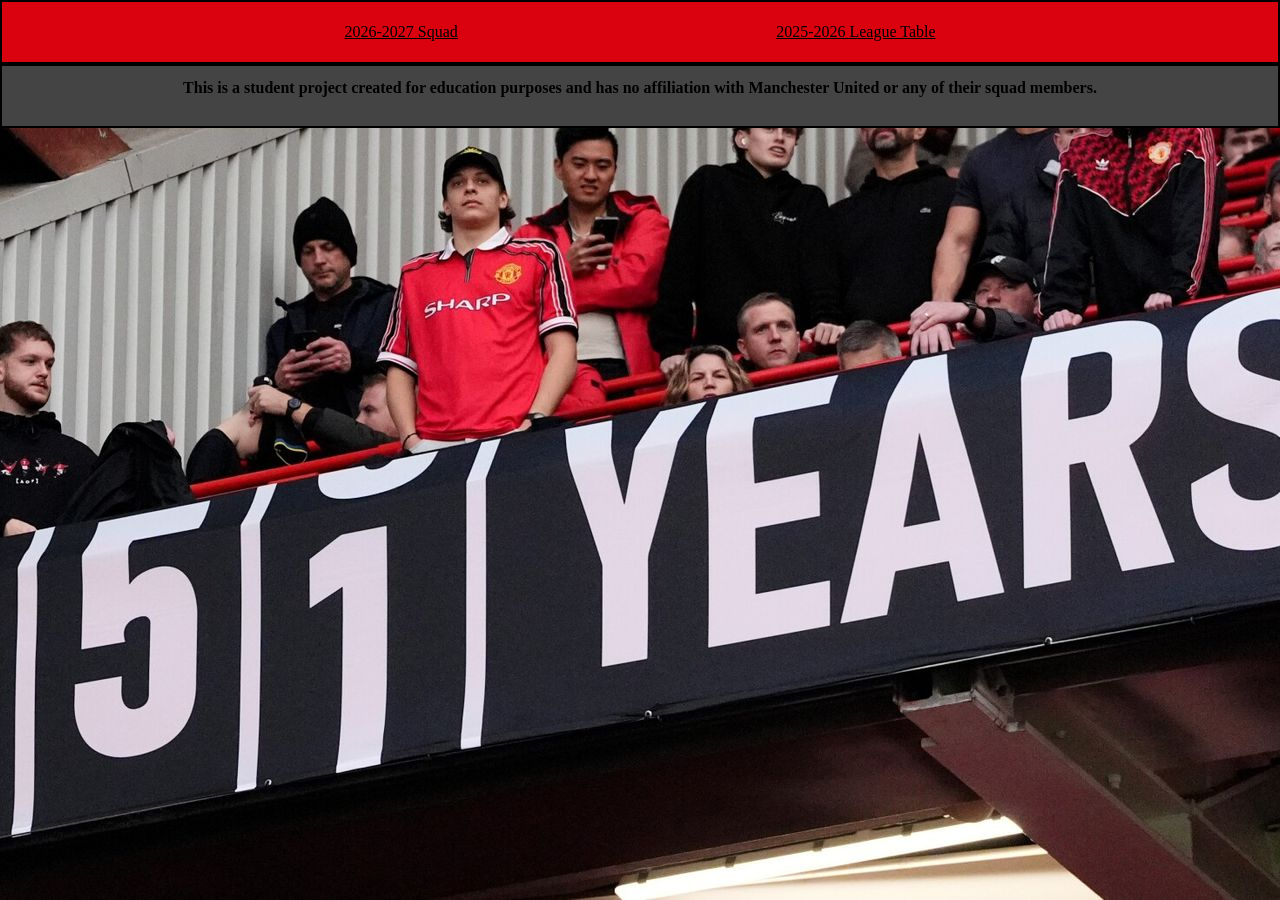
==== index.html @ 6f9c21d2 "main start" ====
<!doctype html>
<html lang="en">
  <head>
    <meta charset="UTF-8" />
    <meta name="viewport" content="width=device-width, initial-scale=1.0" />
    <link rel="stylesheet" href="./css/normalize.css" />
    <link rel="stylesheet" href="./css/styles.css" />
    <link rel="stylesheet" href="./css/footer.css" />
    <link rel="stylesheet" href="./css/body.css" />
    <link rel="stylesheet" href="./css/nav.css" />
    <link rel="stylesheet" href="./css/card.css" />
    <link rel="stylesheet" href="./css/squad.css" />
    <link rel="stylesheet" href="./css/standings.css" />
    <title>Manchester United men's squad</title>
  </head>
  <body>
    <nav class="nav">
      <div>
        <a href="index.html" class="nav__button">2026-2027 Squad</a>
      </div>
      <div>
        <a href="standings.html" class="nav__button">2025-2026 League Table</a>
      </div>
    </nav>
    <main>
      <div class="card-container">
        <div class="card" id="adiallo"></div>
        <div class="card" id="asantos"></div>
        <div class="card" id="aheaven"></div>
        <div class="card" id="bsesko"></div>
        <div class="card" id="bfernandes"></div>
        <div class="card" id="bmbeumo"></div>
        <div class="card" id="ddalot"></div>
        <div class="card" id="hamass"></div>
        <div class="card" id="hmaguire"></div>
        <div class="card" id="jfletcher"></div>
        <div class="card" id="jzirksee"></div>
        <div class="card" id="kdarlow"></div>
        <div class="card" id="kmainoo"></div>
        <div class="card" id="lyoro"></div>
        <div class="card" id="lmartinez"></div>
        <div class="card" id="lshaw"></div>
        <div class="card" id="mugarte"></div>
        <div class="card" id="mrashford"></div>
        <div class="card" id="mmount"></div>
        <div class="card" id="mcunha"></div>
        <div class="card" id="mdeligt"></div>
        <div class="card" id="nmazraoui"></div>
        <div class="card" id="pdorgu"></div>
        <div class="card" id="slemmens"></div>
        <div class="card" id="slacey"></div>
        <div class="card" id="theaton"></div>
        <div class="card" id="tfletcher"></div>
        <div class="card" id="ytielemans"></div>
      </div>
    </main>
    <footer>
      <p class="disclaimer">
        This is a student project created for education purposes and has no
        affiliation with Manchester United or any of their squad members.
      </p>
    </footer>
  </body>
</html>
---- css/styles.css ----
:root {
  --background-color: #101010;
  --text-color: #181818;
  --content-background-color: rgb(68, 68, 68);
  --content-color-nav: #000000;
  --background-color-nav: #da020e;
  --content-color-main: #ffffff;
}
---- css/footer.css ----
footer {
  width: 100%;
  height: 5%;
  /* position: sticky; */
  z-index: 10;
  background-color: var(--content-background-color);
  color: var(--content-color-nav);
  min-height: 64px;
  padding: 0;
  bottom: 0;
  left: 0;
  display: flex;
  align-items: center;
  justify-content: space-evenly;
  flex-direction: column;
  border: 2px solid black;
}

.disclaimer {
  font-size: 1rem;
  margin-bottom: 1rem;
  font-weight: bold;
}
---- css/body.css ----
body {
  background-color: #101010;
  background-image: url(../assets/images/background_image.jpg);
  background-attachment: fixed;
  background-repeat: no-repeat;
  background-size: cover;
  background-position: center;
  min-height: 100vh;
}
---- css/nav.css ----
nav {
  width: 100%;
  height: 5%;
  position: static;
  z-index: 10;
  background-color: var(--background-color-nav);
  color: var(--content-color-nav);
  min-height: 64px;
  padding: 0 1.5rem;
  top: 0;
  left: 0;
  display: flex;
  align-items: center;
  justify-content: space-evenly;
  flex-direction: row;
  border: 2px solid black;
}

.nav__button {
  /* display: flex; */
  color: var(--content-color-nav);
}
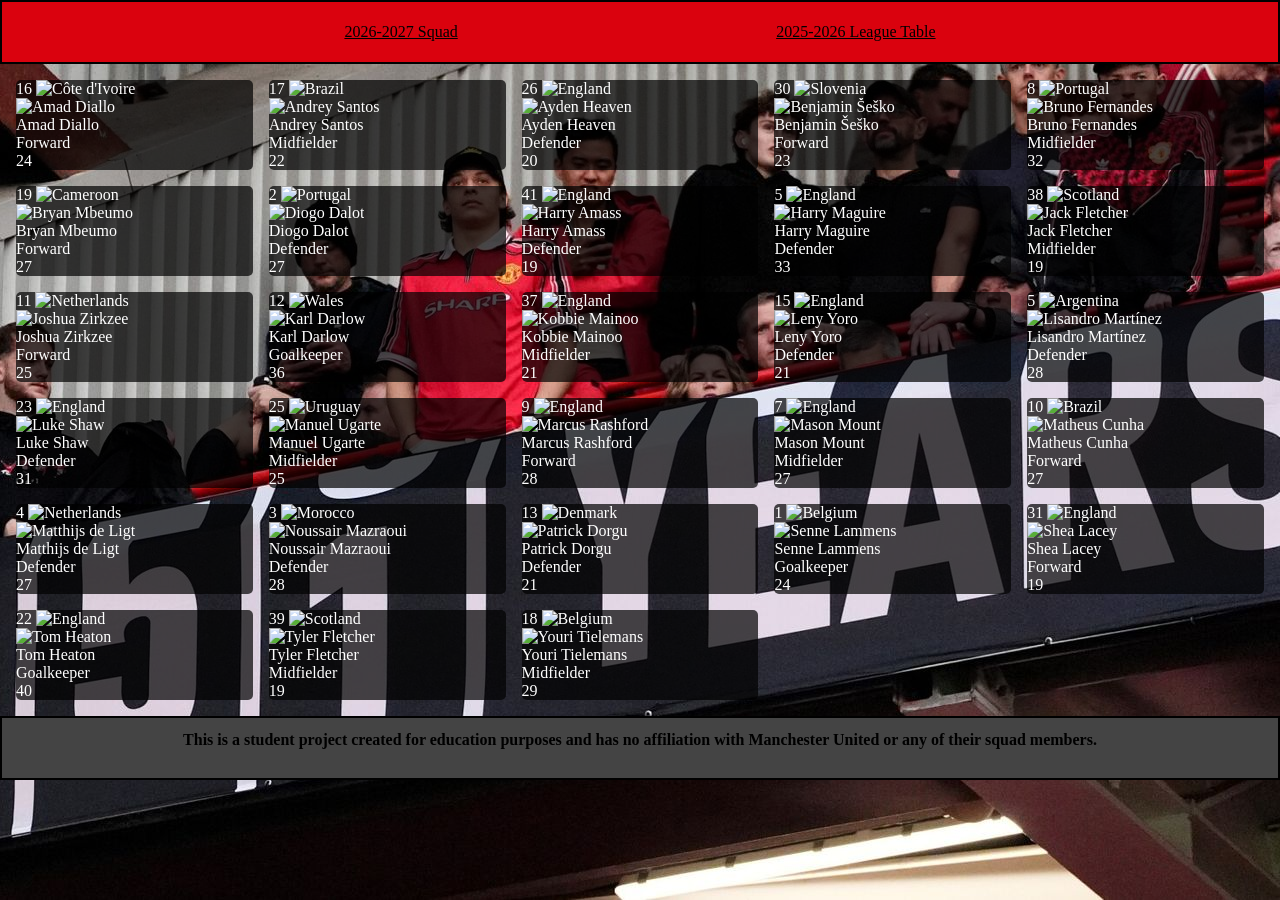
==== commit 3dfa1fa1: "add cards" ====
--- a/index.html
+++ b/index.html
@@ -24,34 +24,510 @@
     </nav>
     <main>
       <div class="card-container">
-        <div class="card" id="adiallo"></div>
-        <div class="card" id="asantos"></div>
-        <div class="card" id="aheaven"></div>
-        <div class="card" id="bsesko"></div>
-        <div class="card" id="bfernandes"></div>
-        <div class="card" id="bmbeumo"></div>
-        <div class="card" id="ddalot"></div>
-        <div class="card" id="hamass"></div>
-        <div class="card" id="hmaguire"></div>
-        <div class="card" id="jfletcher"></div>
-        <div class="card" id="jzirksee"></div>
-        <div class="card" id="kdarlow"></div>
-        <div class="card" id="kmainoo"></div>
-        <div class="card" id="lyoro"></div>
-        <div class="card" id="lmartinez"></div>
-        <div class="card" id="lshaw"></div>
-        <div class="card" id="mugarte"></div>
-        <div class="card" id="mrashford"></div>
-        <div class="card" id="mmount"></div>
-        <div class="card" id="mcunha"></div>
-        <div class="card" id="mdeligt"></div>
-        <div class="card" id="nmazraoui"></div>
-        <div class="card" id="pdorgu"></div>
-        <div class="card" id="slemmens"></div>
-        <div class="card" id="slacey"></div>
-        <div class="card" id="theaton"></div>
-        <div class="card" id="tfletcher"></div>
-        <div class="card" id="ytielemans"></div>
+        <div class="card" id="adiallo">
+          <div class="card__header">
+            <span class="card__number">16</span>
+            <img src="x" alt="Côte d'Ivoire" class="card__flag" />
+          </div>
+          <div class="card__image-container">
+            <img
+              src="/assignment_2\assets\images\amad_diallo.png"
+              alt="Amad Diallo"
+              class="card__image"
+            />
+          </div>
+          <div class="card__footer">
+            <p class="card__name">Amad Diallo</p>
+            <p class="card__position">Forward</p>
+            <p class="card__age">24</p>
+          </div>
+        </div>
+        <div class="card" id="asantos">
+          <div class="card__header">
+            <span class="card__number">17</span>
+            <img src="x" alt="Brazil" class="card__flag" />
+          </div>
+          <div class="card__image-container">
+            <img
+              src="/assignment_2\assets\images\andrey_santos.png"
+              alt="Andrey Santos"
+              class="card__image"
+            />
+          </div>
+          <div class="card__footer">
+            <p class="card__name">Andrey Santos</p>
+            <p class="card__position">Midfielder</p>
+            <p class="card__age">22</p>
+          </div>
+        </div>
+        <div class="card" id="aheaven">
+          <div class="card__header">
+            <span class="card__number">26</span>
+            <img src="x" alt="England" class="card__flag" />
+          </div>
+          <div class="card__image-container">
+            <img
+              src="/assignment_2\assets\images\ayden_heaven.png"
+              alt="Ayden Heaven"
+              class="card__image"
+            />
+          </div>
+          <div class="card__footer">
+            <p class="card__name">Ayden Heaven</p>
+            <p class="card__position">Defender</p>
+            <p class="card__age">20</p>
+          </div>
+        </div>
+        <div class="card" id="bsesko">
+          <div class="card__header">
+            <span class="card__number">30</span>
+            <img src="x" alt="Slovenia" class="card__flag" />
+          </div>
+          <div class="card__image-container">
+            <img
+              src="/assignment_2\assets\images\benjamin_sesko.png"
+              alt="Benjamin Šeško"
+              class="card__image"
+            />
+          </div>
+          <div class="card__footer">
+            <p class="card__name">Benjamin Šeško</p>
+            <p class="card__position">Forward</p>
+            <p class="card__age">23</p>
+          </div>
+        </div>
+        <div class="card" id="bfernandes">
+          <div class="card__header">
+            <span class="card__number">8</span>
+            <img src="x" alt="Portugal" class="card__flag" />
+          </div>
+          <div class="card__image-container">
+            <img
+              src="/assignment_2\assets\images\bruno_fernandes.png"
+              alt="Bruno Fernandes"
+              class="card__image"
+            />
+          </div>
+          <div class="card__footer">
+            <p class="card__name">Bruno Fernandes</p>
+            <p class="card__position">Midfielder</p>
+            <p class="card__age">32</p>
+          </div>
+        </div>
+        <div class="card" id="bmbeumo">
+          <div class="card__header">
+            <span class="card__number">19</span>
+            <img src="x" alt="Cameroon" class="card__flag" />
+          </div>
+          <div class="card__image-container">
+            <img
+              src="/assignment_2/assets/images/bryan_mbeumo.png"
+              alt="Bryan Mbeumo"
+              class="card__image"
+            />
+          </div>
+          <div class="card__footer">
+            <p class="card__name">Bryan Mbeumo</p>
+            <p class="card__position">Forward</p>
+            <p class="card__age">27</p>
+          </div>
+        </div>
+        <div class="card" id="ddalot">
+          <div class="card__header">
+            <span class="card__number">2</span>
+            <img src="x" alt="Portugal" class="card__flag" />
+          </div>
+          <div class="card__image-container">
+            <img
+              src="/assignment_2/assets/images/diogo_dalot.png"
+              alt="Diogo Dalot"
+              class="card__image"
+            />
+          </div>
+          <div class="card__footer">
+            <p class="card__name">Diogo Dalot</p>
+            <p class="card__position">Defender</p>
+            <p class="card__age">27</p>
+          </div>
+        </div>
+        <div class="card" id="hamass">
+          <div class="card__header">
+            <span class="card__number">41</span>
+            <img src="" alt="England" class="card__flag" />
+          </div>
+          <div class="card__image-container">
+            <img
+              src="/assignment_2/assets/images/harry_amass.png"
+              alt="Harry Amass"
+              class="card__image"
+            />
+          </div>
+          <div class="card__footer">
+            <p class="card__name">Harry Amass</p>
+            <p class="card__position">Defender</p>
+            <p class="card__age">19</p>
+          </div>
+        </div>
+        <div class="card" id="hmaguire">
+          <div class="card__header">
+            <span class="card__number">5</span>
+            <img src="x" alt="England" class="card__flag" />
+          </div>
+          <div class="card__image-container">
+            <img
+              src="/assignment_2/assets/images/harry_maguire.png"
+              alt="Harry Maguire"
+              class="card__image"
+            />
+          </div>
+          <div class="card__footer">
+            <p class="card__name">Harry Maguire</p>
+            <p class="card__position">Defender</p>
+            <p class="card__age">33</p>
+          </div>
+        </div>
+        <div class="card" id="jfletcher">
+          <div class="card__header">
+            <span class="card__number">38</span>
+            <img src="x" alt="Scotland" class="card__flag" />
+          </div>
+          <div class="card__image-container">
+            <img
+              src="/assignment_2/assets/images/jack_fletcher.png"
+              alt="Jack Fletcher"
+              class="card__image"
+            />
+          </div>
+          <div class="card__footer">
+            <p class="card__name">Jack Fletcher</p>
+            <p class="card__position">Midfielder</p>
+            <p class="card__age">19</p>
+          </div>
+        </div>
+        <div class="card" id="jzirksee">
+          <div class="card__header">
+            <span class="card__number">11</span>
+            <img src="x" alt="Netherlands" class="card__flag" />
+          </div>
+          <div class="card__image-container">
+            <img
+              src="/assignment_2/assets/images/joshua_zirkzee.png"
+              alt="Joshua Zirkzee"
+              class="card__image"
+            />
+          </div>
+          <div class="card__footer">
+            <p class="card__name">Joshua Zirkzee</p>
+            <p class="card__position">Forward</p>
+            <p class="card__age">25</p>
+          </div>
+        </div>
+        <div class="card" id="kdarlow">
+          <div class="card__header">
+            <span class="card__number">12</span>
+            <img src="x" alt="Wales" class="card__flag" />
+          </div>
+          <div class="card__image-container">
+            <img
+              src="/assignment_2/assets/images/karl_darlow.png"
+              alt="Karl Darlow"
+              class="card__image"
+            />
+          </div>
+          <div class="card__footer">
+            <p class="card__name">Karl Darlow</p>
+            <p class="card__position">Goalkeeper</p>
+            <p class="card__age">36</p>
+          </div>
+        </div>
+        <div class="card" id="kmainoo">
+          <div class="card__header">
+            <span class="card__number">37</span>
+            <img src="x" alt="England" class="card__flag" />
+          </div>
+          <div class="card__image-container">
+            <img
+              src="/assignment_2/assets/images/kobbie_mainoo.png"
+              alt="Kobbie Mainoo"
+              class="card__image"
+            />
+          </div>
+          <div class="card__footer">
+            <p class="card__name">Kobbie Mainoo</p>
+            <p class="card__position">Midfielder</p>
+            <p class="card__age">21</p>
+          </div>
+        </div>
+        <div class="card" id="lyoro">
+          <div class="card__header">
+            <span class="card__number">15</span>
+            <img src="x" alt="England" class="card__flag" />
+          </div>
+          <div class="card__image-container">
+            <img
+              src="/assignment_2/assets/images/leny_yoro.png"
+              alt="Leny Yoro"
+              class="card__image"
+            />
+          </div>
+          <div class="card__footer">
+            <p class="card__name">Leny Yoro</p>
+            <p class="card__position">Defender</p>
+            <p class="card__age">21</p>
+          </div>
+        </div>
+        <div class="card" id="lmartinez">
+          <div class="card__header">
+            <span class="card__number">5</span>
+            <img src="x" alt="Argentina" class="card__flag" />
+          </div>
+          <div class="card__image-container">
+            <img
+              src="/assignment_2/assets/images/lisandro_martinez.png"
+              alt="Lisandro Martínez"
+              class="card__image"
+            />
+          </div>
+          <div class="card__footer">
+            <p class="card__name">Lisandro Martínez</p>
+            <p class="card__position">Defender</p>
+            <p class="card__age">28</p>
+          </div>
+        </div>
+        <div class="card" id="lshaw">
+          <div class="card__header">
+            <span class="card__number">23</span>
+            <img src="x" alt="England" class="card__flag" />
+          </div>
+          <div class="card__image-container">
+            <img
+              src="/assignment_2/assets/images/luke_shaw.png"
+              alt="Luke Shaw"
+              class="card__image"
+            />
+          </div>
+          <div class="card__footer">
+            <p class="card__name">Luke Shaw</p>
+            <p class="card__position">Defender</p>
+            <p class="card__age">31</p>
+          </div>
+        </div>
+        <div class="card" id="mugarte">
+          <div class="card__header">
+            <span class="card__number">25</span>
+            <img src="x" alt="Uruguay" class="card__flag" />
+          </div>
+          <div class="card__image-container">
+            <img
+              src="/assignment_2/assets/images/manuel_ugarte.png"
+              alt="Manuel Ugarte"
+              class="card__image"
+            />
+          </div>
+          <div class="card__footer">
+            <p class="card__name">Manuel Ugarte</p>
+            <p class="card__position">Midfielder</p>
+            <p class="card__age">25</p>
+          </div>
+        </div>
+        <div class="card" id="mrashford">
+          <div class="card__header">
+            <span class="card__number">9</span>
+            <img src="x" alt="England" class="card__flag" />
+          </div>
+          <div class="card__image-container">
+            <img
+              src="/assignment_2/assets/images/marcus_rashford.png"
+              alt="Marcus Rashford"
+              class="card__image"
+            />
+          </div>
+          <div class="card__footer">
+            <p class="card__name">Marcus Rashford</p>
+            <p class="card__position">Forward</p>
+            <p class="card__age">28</p>
+          </div>
+        </div>
+        <div class="card" id="mmount">
+          <div class="card__header">
+            <span class="card__number">7</span>
+            <img src="x" alt="England" class="card__flag" />
+          </div>
+          <div class="card__image-container">
+            <img
+              src="/assignment_2/assets/images/mason_mount.png"
+              alt="Mason Mount"
+              class="card__image"
+            />
+          </div>
+          <div class="card__footer">
+            <p class="card__name">Mason Mount</p>
+            <p class="card__position">Midfielder</p>
+            <p class="card__age">27</p>
+          </div>
+        </div>
+        <div class="card" id="mcunha">
+          <div class="card__header">
+            <span class="card__number">10</span>
+            <img src="x" alt="Brazil" class="card__flag" />
+          </div>
+          <div class="card__image-container">
+            <img
+              src="/assignment_2/assets/images/matheus_cunha.png"
+              alt="Matheus Cunha"
+              class="card__image"
+            />
+          </div>
+          <div class="card__footer">
+            <p class="card__name">Matheus Cunha</p>
+            <p class="card__position">Forward</p>
+            <p class="card__age">27</p>
+          </div>
+        </div>
+        <div class="card" id="mdeligt">
+          <div class="card__header">
+            <span class="card__number">4</span>
+            <img src="x" alt="Netherlands" class="card__flag" />
+          </div>
+          <div class="card__image-container">
+            <img
+              src="/assignment_2/assets/images/matthijs_de_ligt.png"
+              alt="Matthijs de Ligt"
+              class="card__image"
+            />
+          </div>
+          <div class="card__footer">
+            <p class="card__name">Matthijs de Ligt</p>
+            <p class="card__position">Defender</p>
+            <p class="card__age">27</p>
+          </div>
+        </div>
+        <div class="card" id="nmazraoui">
+          <div class="card__header">
+            <span class="card__number">3</span>
+            <img src="x" alt="Morocco" class="card__flag" />
+          </div>
+          <div class="card__image-container">
+            <img
+              src="/assignment_2/assets/images/noussair_mazraoui.png"
+              alt="Noussair Mazraoui"
+              class="card__image"
+            />
+          </div>
+          <div class="card__footer">
+            <p class="card__name">Noussair Mazraoui</p>
+            <p class="card__position">Defender</p>
+            <p class="card__age">28</p>
+          </div>
+        </div>
+        <div class="card" id="pdorgu">
+          <div class="card__header">
+            <span class="card__number">13</span>
+            <img src="x" alt="Denmark" class="card__flag" />
+          </div>
+          <div class="card__image-container">
+            <img
+              src="/assignment_2/assets/images/patrick_dorgu.png"
+              alt="Patrick Dorgu"
+              class="card__image"
+            />
+          </div>
+          <div class="card__footer">
+            <p class="card__name">Patrick Dorgu</p>
+            <p class="card__position">Defender</p>
+            <p class="card__age">21</p>
+          </div>
+        </div>
+        <div class="card" id="slemmens">
+          <div class="card__header">
+            <span class="card__number">1</span>
+            <img src="x" alt="Belgium" class="card__flag" />
+          </div>
+          <div class="card__image-container">
+            <img
+              src="/assignment_2/assets/images/senne_lammens.png"
+              alt="Senne Lammens"
+              class="card__image"
+            />
+          </div>
+          <div class="card__footer">
+            <p class="card__name">Senne Lammens</p>
+            <p class="card__position">Goalkeeper</p>
+            <p class="card__age">24</p>
+          </div>
+        </div>
+        <div class="card" id="slacey">
+          <div class="card__header">
+            <span class="card__number">31</span>
+            <img src="x" alt="England" class="card__flag" />
+          </div>
+          <div class="card__image-container">
+            <img
+              src="/assignment_2/assets/images/shea_lacey.png"
+              alt="Shea Lacey"
+              class="card__image"
+            />
+          </div>
+          <div class="card__footer">
+            <p class="card__name">Shea Lacey</p>
+            <p class="card__position">Forward</p>
+            <p class="card__age">19</p>
+          </div>
+        </div>
+        <div class="card" id="theaton">
+          <div class="card__header">
+            <span class="card__number">22</span>
+            <img src="x" alt="England" class="card__flag" />
+          </div>
+          <div class="card__image-container">
+            <img
+              src="/assignment_2/assets/images/tom_heaton.png"
+              alt="Tom Heaton"
+              class="card__image"
+            />
+          </div>
+          <div class="card__footer">
+            <p class="card__name">Tom Heaton</p>
+            <p class="card__position">Goalkeeper</p>
+            <p class="card__age">40</p>
+          </div>
+        </div>
+        <div class="card" id="tfletcher">
+          <div class="card__header">
+            <span class="card__number">39</span>
+            <img src="x" alt="Scotland" class="card__flag" />
+          </div>
+          <div class="card__image-container">
+            <img
+              src="/assignment_2/assets/images/tyler_fletcher.png"
+              alt="Tyler Fletcher"
+              class="card__image"
+            />
+          </div>
+          <div class="card__footer">
+            <p class="card__name">Tyler Fletcher</p>
+            <p class="card__position">Midfielder</p>
+            <p class="card__age">19</p>
+          </div>
+        </div>
+        <div class="card" id="ytielemans">
+          <div class="card__header">
+            <span class="card__number">18</span>
+            <img src="x" alt="Belgium" class="card__flag" />
+          </div>
+          <div class="card__image-container">
+            <img
+              src="/assignment_2/assets/images/youri_tielemans.png"
+              alt="Youri Tielemans"
+              class="card__image"
+            />
+          </div>
+          <div class="card__footer">
+            <p class="card__name">Youri Tielemans</p>
+            <p class="card__position">Midfielder</p>
+            <p class="card__age">29</p>
+          </div>
+        </div>
       </div>
     </main>
     <footer>
--- a/css/styles.css
+++ b/css/styles.css
@@ -5,4 +5,6 @@
   --content-color-nav: #000000;
   --background-color-nav: #da020e;
   --content-color-main: #ffffff;
+  --card-background: rgb(0 0 0 / 0.7);
+  --card-color: white;
 }
--- a/css/card.css
+++ b/css/card.css
@@ -0,0 +1,38 @@
+.card-container {
+  display: grid;
+  width: 100%;
+  grid-template-columns: repeat(1, 1fr);
+  gap: 1rem;
+  padding: 1rem;
+}
+
+@media (min-width: 480px) {
+  .card-container {
+    grid-template-columns: repeat(2, 1fr);
+  }
+}
+@media (min-width: 768px) {
+  .card-container {
+    grid-template-columns: repeat(3, 1fr);
+  }
+}
+@media (min-width: 1024px) {
+  .card-container {
+    grid-template-columns: repeat(4, 1fr);
+  }
+}
+@media (min-width: 1280px) {
+  .card-container {
+    grid-template-columns: repeat(5, 1fr);
+  }
+}
+
+.card {
+  display: flex;
+  flex-direction: column;
+  border-radius: 5px;
+
+  background-color: var(--card-background);
+
+  color: var(--card-color);
+}
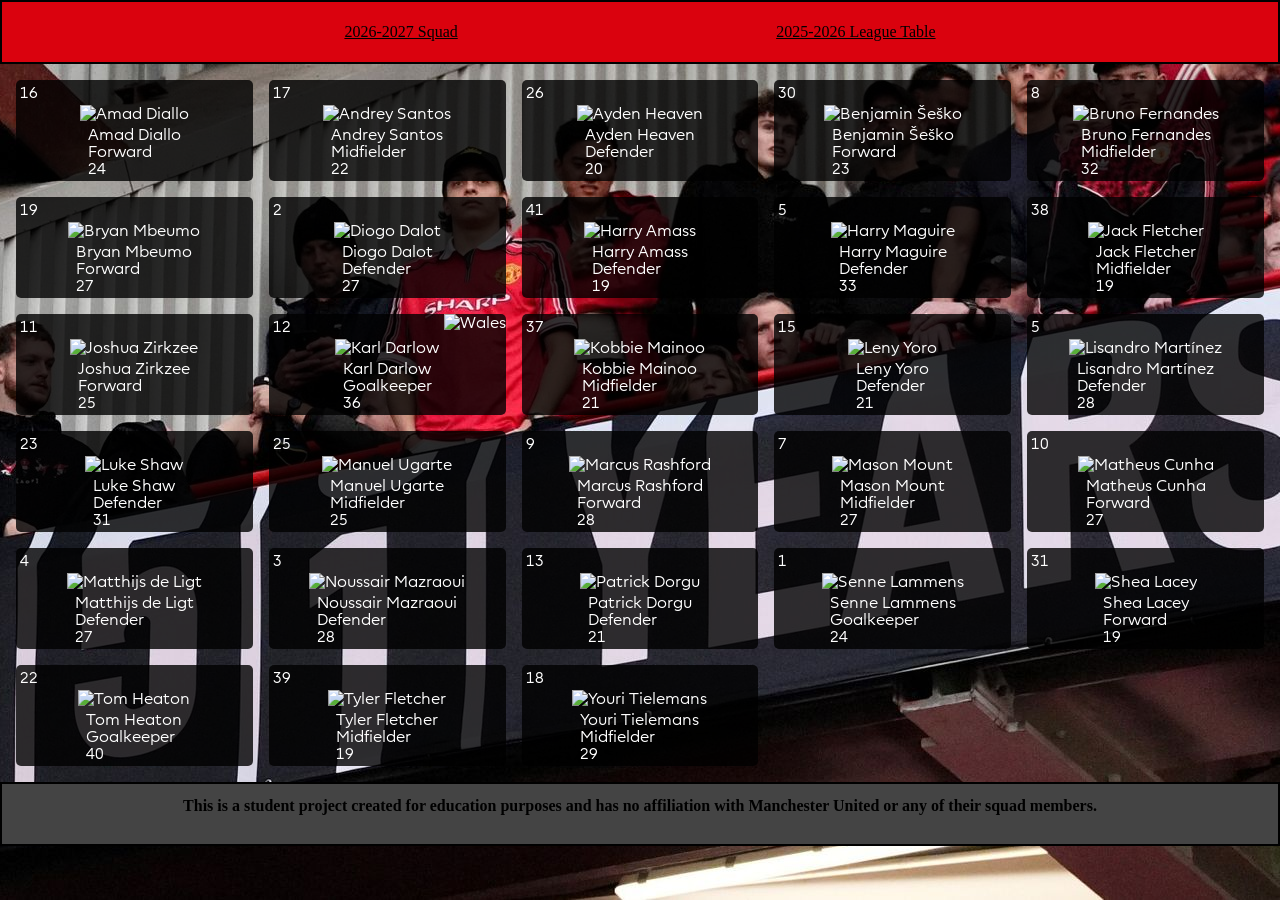
==== commit 254c6dca: "add fonts and flags, give up on bonus" ====
--- a/index.html
+++ b/index.html
@@ -11,6 +11,10 @@
     <link rel="stylesheet" href="./css/card.css" />
     <link rel="stylesheet" href="./css/squad.css" />
     <link rel="stylesheet" href="./css/standings.css" />
+    <link
+      rel="stylesheet"
+      href="https://cdn.jsdelivr.net/gh/lipis/flag-icons@7.3.2/css/flag-icons.min.css"
+    />
     <title>Manchester United men's squad</title>
   </head>
   <body>
@@ -27,7 +31,7 @@
         <div class="card" id="adiallo">
           <div class="card__header">
             <span class="card__number">16</span>
-            <img src="x" alt="Côte d'Ivoire" class="card__flag" />
+            <span class="fi fi-ci" alt="Côte d'Ivoire"></span>
           </div>
           <div class="card__image-container">
             <img
@@ -45,7 +49,7 @@
         <div class="card" id="asantos">
           <div class="card__header">
             <span class="card__number">17</span>
-            <img src="x" alt="Brazil" class="card__flag" />
+            <span class="fi fi-br" alt="Brazil"></span>
           </div>
           <div class="card__image-container">
             <img
@@ -63,7 +67,7 @@
         <div class="card" id="aheaven">
           <div class="card__header">
             <span class="card__number">26</span>
-            <img src="x" alt="England" class="card__flag" />
+            <span class="fi fi-gb-eng" alt="England"></span>
           </div>
           <div class="card__image-container">
             <img
@@ -81,7 +85,7 @@
         <div class="card" id="bsesko">
           <div class="card__header">
             <span class="card__number">30</span>
-            <img src="x" alt="Slovenia" class="card__flag" />
+            <span class="fi fi-si" alt="Slovenia"></span>
           </div>
           <div class="card__image-container">
             <img
@@ -99,7 +103,7 @@
         <div class="card" id="bfernandes">
           <div class="card__header">
             <span class="card__number">8</span>
-            <img src="x" alt="Portugal" class="card__flag" />
+            <span class="fi fi-pt" alt="Portugal"></span>
           </div>
           <div class="card__image-container">
             <img
@@ -117,7 +121,7 @@
         <div class="card" id="bmbeumo">
           <div class="card__header">
             <span class="card__number">19</span>
-            <img src="x" alt="Cameroon" class="card__flag" />
+            <span class="fi fi-cm" alt="Cameroon"></span>
           </div>
           <div class="card__image-container">
             <img
@@ -135,7 +139,7 @@
         <div class="card" id="ddalot">
           <div class="card__header">
             <span class="card__number">2</span>
-            <img src="x" alt="Portugal" class="card__flag" />
+            <span class="fi fi-pt" alt="Portugal"></span>
           </div>
           <div class="card__image-container">
             <img
@@ -153,7 +157,7 @@
         <div class="card" id="hamass">
           <div class="card__header">
             <span class="card__number">41</span>
-            <img src="" alt="England" class="card__flag" />
+            <span class="fi fi-gb-eng" alt="England"></span>
           </div>
           <div class="card__image-container">
             <img
@@ -171,7 +175,7 @@
         <div class="card" id="hmaguire">
           <div class="card__header">
             <span class="card__number">5</span>
-            <img src="x" alt="England" class="card__flag" />
+            <span class="fi fi-gb-eng" alt="England"></span>
           </div>
           <div class="card__image-container">
             <img
@@ -189,7 +193,7 @@
         <div class="card" id="jfletcher">
           <div class="card__header">
             <span class="card__number">38</span>
-            <img src="x" alt="Scotland" class="card__flag" />
+            <span class="fi fi-gb-eng" alt="England"></span>
           </div>
           <div class="card__image-container">
             <img
@@ -207,7 +211,7 @@
         <div class="card" id="jzirksee">
           <div class="card__header">
             <span class="card__number">11</span>
-            <img src="x" alt="Netherlands" class="card__flag" />
+            <span class="fi fi-nl" alt="Netherlands"></span>
           </div>
           <div class="card__image-container">
             <img
@@ -243,7 +247,7 @@
         <div class="card" id="kmainoo">
           <div class="card__header">
             <span class="card__number">37</span>
-            <img src="x" alt="England" class="card__flag" />
+            <span class="fi fi-gb-eng" alt="England"></span>
           </div>
           <div class="card__image-container">
             <img
@@ -261,7 +265,7 @@
         <div class="card" id="lyoro">
           <div class="card__header">
             <span class="card__number">15</span>
-            <img src="x" alt="England" class="card__flag" />
+            <span class="fi fi-fr" alt="France"></span>
           </div>
           <div class="card__image-container">
             <img
@@ -279,7 +283,7 @@
         <div class="card" id="lmartinez">
           <div class="card__header">
             <span class="card__number">5</span>
-            <img src="x" alt="Argentina" class="card__flag" />
+            <span class="fi fi-ar" alt="Argentina"></span>
           </div>
           <div class="card__image-container">
             <img
@@ -297,7 +301,7 @@
         <div class="card" id="lshaw">
           <div class="card__header">
             <span class="card__number">23</span>
-            <img src="x" alt="England" class="card__flag" />
+            <span class="fi fi-gb-eng" alt="England"></span>
           </div>
           <div class="card__image-container">
             <img
@@ -315,7 +319,7 @@
         <div class="card" id="mugarte">
           <div class="card__header">
             <span class="card__number">25</span>
-            <img src="x" alt="Uruguay" class="card__flag" />
+            <span class="fi fi-uy" alt="Uruguay"></span>
           </div>
           <div class="card__image-container">
             <img
@@ -333,7 +337,7 @@
         <div class="card" id="mrashford">
           <div class="card__header">
             <span class="card__number">9</span>
-            <img src="x" alt="England" class="card__flag" />
+            <span class="fi fi-gb-eng" alt="England"></span>
           </div>
           <div class="card__image-container">
             <img
@@ -351,7 +355,7 @@
         <div class="card" id="mmount">
           <div class="card__header">
             <span class="card__number">7</span>
-            <img src="x" alt="England" class="card__flag" />
+            <span class="fi fi-gb-eng" alt="England"></span>
           </div>
           <div class="card__image-container">
             <img
@@ -369,7 +373,7 @@
         <div class="card" id="mcunha">
           <div class="card__header">
             <span class="card__number">10</span>
-            <img src="x" alt="Brazil" class="card__flag" />
+            <span class="fi fi-br" alt="Brazil"></span>
           </div>
           <div class="card__image-container">
             <img
@@ -387,7 +391,7 @@
         <div class="card" id="mdeligt">
           <div class="card__header">
             <span class="card__number">4</span>
-            <img src="x" alt="Netherlands" class="card__flag" />
+            <span class="fi fi-nl" alt="Netherlands"></span>
           </div>
           <div class="card__image-container">
             <img
@@ -405,7 +409,7 @@
         <div class="card" id="nmazraoui">
           <div class="card__header">
             <span class="card__number">3</span>
-            <img src="x" alt="Morocco" class="card__flag" />
+            <span class="fi fi-ma" alt="Morocco"></span>
           </div>
           <div class="card__image-container">
             <img
@@ -423,7 +427,7 @@
         <div class="card" id="pdorgu">
           <div class="card__header">
             <span class="card__number">13</span>
-            <img src="x" alt="Denmark" class="card__flag" />
+            <span class="fi fi-dk" alt="Denmark"></span>
           </div>
           <div class="card__image-container">
             <img
@@ -441,7 +445,7 @@
         <div class="card" id="slemmens">
           <div class="card__header">
             <span class="card__number">1</span>
-            <img src="x" alt="Belgium" class="card__flag" />
+            <span class="fi fi-be" alt="Belgium"></span>
           </div>
           <div class="card__image-container">
             <img
@@ -459,7 +463,7 @@
         <div class="card" id="slacey">
           <div class="card__header">
             <span class="card__number">31</span>
-            <img src="x" alt="England" class="card__flag" />
+            <span class="fi fi-gb-eng" alt="England"></span>
           </div>
           <div class="card__image-container">
             <img
@@ -477,7 +481,7 @@
         <div class="card" id="theaton">
           <div class="card__header">
             <span class="card__number">22</span>
-            <img src="x" alt="England" class="card__flag" />
+            <span class="fi fi-gb-eng" alt="England"></span>
           </div>
           <div class="card__image-container">
             <img
@@ -495,7 +499,7 @@
         <div class="card" id="tfletcher">
           <div class="card__header">
             <span class="card__number">39</span>
-            <img src="x" alt="Scotland" class="card__flag" />
+            <span class="fi fi-gb-sct" alt="Scotland"></span>
           </div>
           <div class="card__image-container">
             <img
@@ -513,7 +517,7 @@
         <div class="card" id="ytielemans">
           <div class="card__header">
             <span class="card__number">18</span>
-            <img src="x" alt="Belgium" class="card__flag" />
+            <span class="fi fi-be" alt="Belgium"></span>
           </div>
           <div class="card__image-container">
             <img
--- a/css/styles.css
+++ b/css/styles.css
@@ -5,6 +5,21 @@
   --content-color-nav: #000000;
   --background-color-nav: #da020e;
   --content-color-main: #ffffff;
-  --card-background: rgb(0 0 0 / 0.7);
+  --card-background: rgb(0 0 0 / 0.8);
   --card-color: white;
 }
+
+@font-face {
+  font-family: PremierLeague;
+  src: url(../assets/fonts/PremierLeagueW01-Regular.woff2);
+  font-weight: 400;
+  font-style: normal;
+  font-display: swap;
+}
+@font-face {
+  font-family: PremierLeague;
+  src: url(../assets/fonts/PremierLeagueW01-Bold.woff2);
+  font-weight: 700;
+  font-style: normal;
+  font-display: swap;
+}
--- a/css/card.css
+++ b/css/card.css
@@ -33,6 +33,38 @@
   border-radius: 5px;
 
   background-color: var(--card-background);
+  /* aspect-ratio: 9/16; */
+  color: var(--card-color);
+  font-family: PremierLeague;
+}
 
-  color: var(--card-color);
+.card__header {
+  display: flex;
+  justify-content: space-between;
 }
+
+.card__number {
+  margin: 4px;
+}
+
+.fi {
+  margin: 8px;
+}
+
+.card__image-container {
+  align-self: center;
+}
+
+.card__footer {
+  align-self: center;
+  padding: 4px;
+}
+
+.card__name {
+}
+
+.card__position {
+}
+
+.card__age {
+}
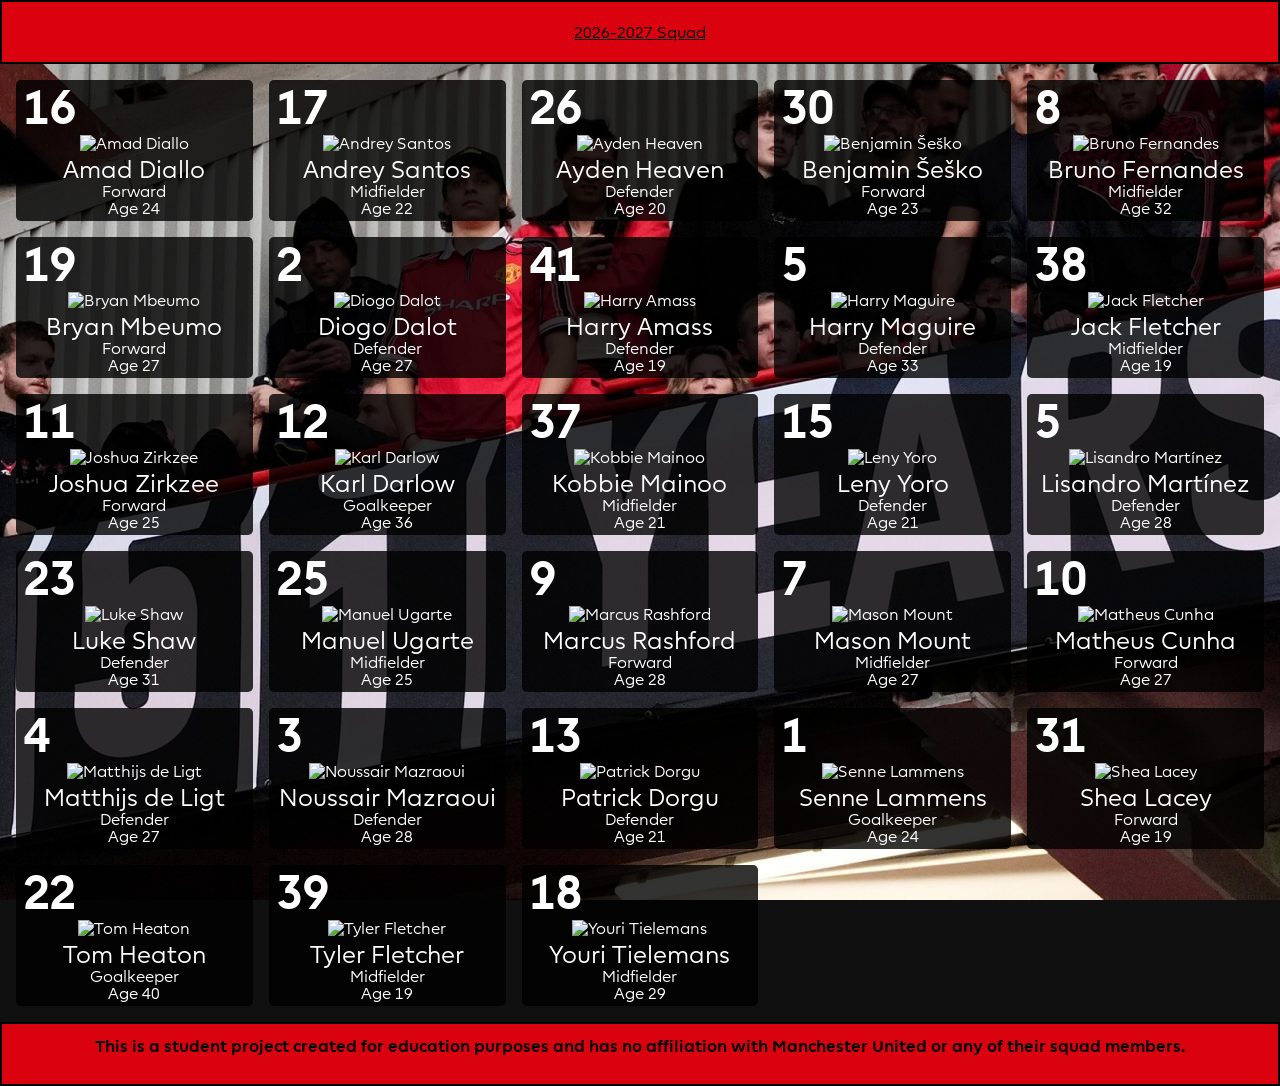
==== commit c29e5dd3: "add hover effect. edit nav. color footer, resize card content" ====
--- a/index.html
+++ b/index.html
@@ -10,7 +10,6 @@
     <link rel="stylesheet" href="./css/nav.css" />
     <link rel="stylesheet" href="./css/card.css" />
     <link rel="stylesheet" href="./css/squad.css" />
-    <link rel="stylesheet" href="./css/standings.css" />
     <link
       rel="stylesheet"
       href="https://cdn.jsdelivr.net/gh/lipis/flag-icons@7.3.2/css/flag-icons.min.css"
@@ -22,9 +21,6 @@
       <div>
         <a href="index.html" class="nav__button">2026-2027 Squad</a>
       </div>
-      <div>
-        <a href="standings.html" class="nav__button">2025-2026 League Table</a>
-      </div>
     </nav>
     <main>
       <div class="card-container">
@@ -229,7 +225,7 @@
         <div class="card" id="kdarlow">
           <div class="card__header">
             <span class="card__number">12</span>
-            <img src="x" alt="Wales" class="card__flag" />
+            <span class="fi fi-gb-wls" alt="Wales"></span>
           </div>
           <div class="card__image-container">
             <img
--- a/css/footer.css
+++ b/css/footer.css
@@ -3,7 +3,7 @@
   height: 5%;
   /* position: sticky; */
   z-index: 10;
-  background-color: var(--content-background-color);
+  background-color: var(--background-color-nav);
   color: var(--content-color-nav);
   min-height: 64px;
   padding: 0;
@@ -14,6 +14,7 @@
   justify-content: space-evenly;
   flex-direction: column;
   border: 2px solid black;
+  font-family: PremierLeague;
 }
 
 .disclaimer {
--- a/css/nav.css
+++ b/css/nav.css
@@ -14,6 +14,7 @@
   justify-content: space-evenly;
   flex-direction: row;
   border: 2px solid black;
+  font-family: PremierLeague;
 }
 
 .nav__button {
--- a/css/card.css
+++ b/css/card.css
@@ -38,17 +38,25 @@
   font-family: PremierLeague;
 }
 
+.card:hover {
+  transform: scale(1.04);
+}
+
 .card__header {
   display: flex;
   justify-content: space-between;
+  align-items: center;
 }
 
 .card__number {
-  margin: 4px;
+  margin-left: 8px;
+  font-size: 3rem;
+  font-weight: 700;
 }
 
 .fi {
   margin: 8px;
+  font-size: 3rem;
 }
 
 .card__image-container {
@@ -56,15 +64,20 @@
 }
 
 .card__footer {
-  align-self: center;
+  display: flex;
+  flex-direction: column;
+  align-items: center;
+  justify-content: center;
   padding: 4px;
 }
 
 .card__name {
+  font-size: 1.5rem;
 }
 
 .card__position {
 }
 
-.card__age {
+.card__age::before {
+  content: "Age ";
 }
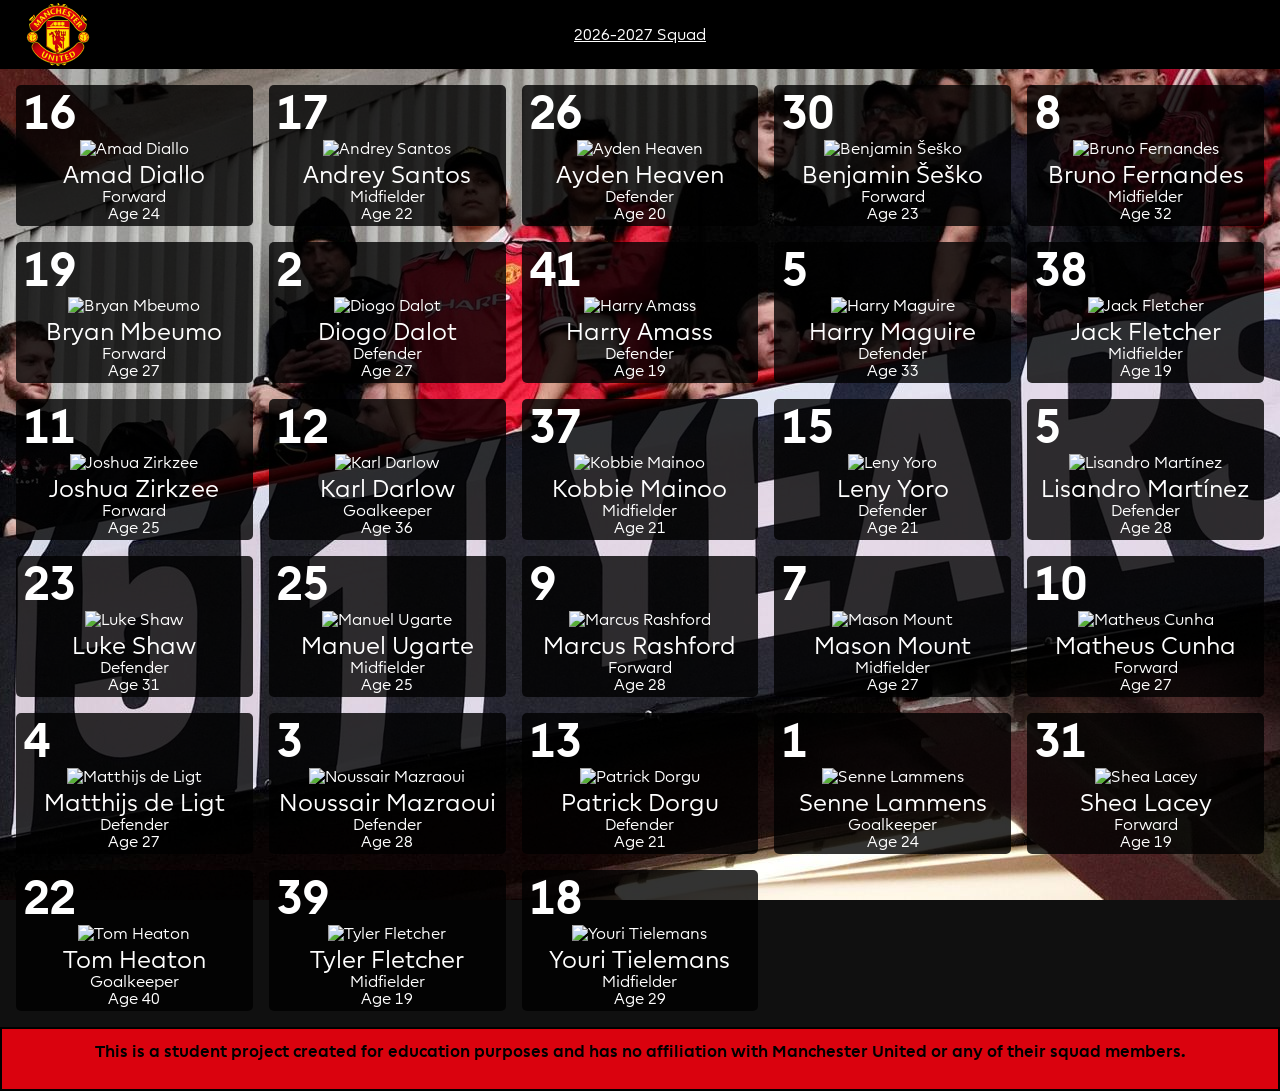
==== commit 135d80dd: "remove bloat, style nav" ====
--- a/index.html
+++ b/index.html
@@ -18,13 +18,15 @@
   </head>
   <body>
     <nav class="nav">
-      <div>
-        <a href="index.html" class="nav__button">2026-2027 Squad</a>
-      </div>
+      <img
+        src="./assets/icons/Manchester_United_FC_crest.svg"
+        class="nav__crest"
+      />
+      <a href="index.html" class="nav__button">2026-2027 Squad</a>
     </nav>
     <main>
       <div class="card-container">
-        <div class="card" id="adiallo">
+        <div class="card">
           <div class="card__header">
             <span class="card__number">16</span>
             <span class="fi fi-ci" alt="Côte d'Ivoire"></span>
@@ -42,7 +44,7 @@
             <p class="card__age">24</p>
           </div>
         </div>
-        <div class="card" id="asantos">
+        <div class="card">
           <div class="card__header">
             <span class="card__number">17</span>
             <span class="fi fi-br" alt="Brazil"></span>
@@ -60,7 +62,7 @@
             <p class="card__age">22</p>
           </div>
         </div>
-        <div class="card" id="aheaven">
+        <div class="card">
           <div class="card__header">
             <span class="card__number">26</span>
             <span class="fi fi-gb-eng" alt="England"></span>
@@ -78,7 +80,7 @@
             <p class="card__age">20</p>
           </div>
         </div>
-        <div class="card" id="bsesko">
+        <div class="card">
           <div class="card__header">
             <span class="card__number">30</span>
             <span class="fi fi-si" alt="Slovenia"></span>
@@ -96,7 +98,7 @@
             <p class="card__age">23</p>
           </div>
         </div>
-        <div class="card" id="bfernandes">
+        <div class="card">
           <div class="card__header">
             <span class="card__number">8</span>
             <span class="fi fi-pt" alt="Portugal"></span>
@@ -114,7 +116,7 @@
             <p class="card__age">32</p>
           </div>
         </div>
-        <div class="card" id="bmbeumo">
+        <div class="card">
           <div class="card__header">
             <span class="card__number">19</span>
             <span class="fi fi-cm" alt="Cameroon"></span>
@@ -132,7 +134,7 @@
             <p class="card__age">27</p>
           </div>
         </div>
-        <div class="card" id="ddalot">
+        <div class="card">
           <div class="card__header">
             <span class="card__number">2</span>
             <span class="fi fi-pt" alt="Portugal"></span>
@@ -150,7 +152,7 @@
             <p class="card__age">27</p>
           </div>
         </div>
-        <div class="card" id="hamass">
+        <div class="card">
           <div class="card__header">
             <span class="card__number">41</span>
             <span class="fi fi-gb-eng" alt="England"></span>
@@ -168,7 +170,7 @@
             <p class="card__age">19</p>
           </div>
         </div>
-        <div class="card" id="hmaguire">
+        <div class="card">
           <div class="card__header">
             <span class="card__number">5</span>
             <span class="fi fi-gb-eng" alt="England"></span>
@@ -186,7 +188,7 @@
             <p class="card__age">33</p>
           </div>
         </div>
-        <div class="card" id="jfletcher">
+        <div class="card">
           <div class="card__header">
             <span class="card__number">38</span>
             <span class="fi fi-gb-eng" alt="England"></span>
@@ -204,7 +206,7 @@
             <p class="card__age">19</p>
           </div>
         </div>
-        <div class="card" id="jzirksee">
+        <div class="card">
           <div class="card__header">
             <span class="card__number">11</span>
             <span class="fi fi-nl" alt="Netherlands"></span>
@@ -222,7 +224,7 @@
             <p class="card__age">25</p>
           </div>
         </div>
-        <div class="card" id="kdarlow">
+        <div class="card">
           <div class="card__header">
             <span class="card__number">12</span>
             <span class="fi fi-gb-wls" alt="Wales"></span>
@@ -240,7 +242,7 @@
             <p class="card__age">36</p>
           </div>
         </div>
-        <div class="card" id="kmainoo">
+        <div class="card">
           <div class="card__header">
             <span class="card__number">37</span>
             <span class="fi fi-gb-eng" alt="England"></span>
@@ -258,7 +260,7 @@
             <p class="card__age">21</p>
           </div>
         </div>
-        <div class="card" id="lyoro">
+        <div class="card">
           <div class="card__header">
             <span class="card__number">15</span>
             <span class="fi fi-fr" alt="France"></span>
@@ -276,7 +278,7 @@
             <p class="card__age">21</p>
           </div>
         </div>
-        <div class="card" id="lmartinez">
+        <div class="card">
           <div class="card__header">
             <span class="card__number">5</span>
             <span class="fi fi-ar" alt="Argentina"></span>
@@ -294,7 +296,7 @@
             <p class="card__age">28</p>
           </div>
         </div>
-        <div class="card" id="lshaw">
+        <div class="card">
           <div class="card__header">
             <span class="card__number">23</span>
             <span class="fi fi-gb-eng" alt="England"></span>
@@ -312,7 +314,7 @@
             <p class="card__age">31</p>
           </div>
         </div>
-        <div class="card" id="mugarte">
+        <div class="card">
           <div class="card__header">
             <span class="card__number">25</span>
             <span class="fi fi-uy" alt="Uruguay"></span>
@@ -330,7 +332,7 @@
             <p class="card__age">25</p>
           </div>
         </div>
-        <div class="card" id="mrashford">
+        <div class="card">
           <div class="card__header">
             <span class="card__number">9</span>
             <span class="fi fi-gb-eng" alt="England"></span>
@@ -348,7 +350,7 @@
             <p class="card__age">28</p>
           </div>
         </div>
-        <div class="card" id="mmount">
+        <div class="card">
           <div class="card__header">
             <span class="card__number">7</span>
             <span class="fi fi-gb-eng" alt="England"></span>
@@ -366,7 +368,7 @@
             <p class="card__age">27</p>
           </div>
         </div>
-        <div class="card" id="mcunha">
+        <div class="card">
           <div class="card__header">
             <span class="card__number">10</span>
             <span class="fi fi-br" alt="Brazil"></span>
@@ -384,7 +386,7 @@
             <p class="card__age">27</p>
           </div>
         </div>
-        <div class="card" id="mdeligt">
+        <div class="card">
           <div class="card__header">
             <span class="card__number">4</span>
             <span class="fi fi-nl" alt="Netherlands"></span>
@@ -402,7 +404,7 @@
             <p class="card__age">27</p>
           </div>
         </div>
-        <div class="card" id="nmazraoui">
+        <div class="card">
           <div class="card__header">
             <span class="card__number">3</span>
             <span class="fi fi-ma" alt="Morocco"></span>
@@ -420,7 +422,7 @@
             <p class="card__age">28</p>
           </div>
         </div>
-        <div class="card" id="pdorgu">
+        <div class="card">
           <div class="card__header">
             <span class="card__number">13</span>
             <span class="fi fi-dk" alt="Denmark"></span>
@@ -438,7 +440,7 @@
             <p class="card__age">21</p>
           </div>
         </div>
-        <div class="card" id="slemmens">
+        <div class="card">
           <div class="card__header">
             <span class="card__number">1</span>
             <span class="fi fi-be" alt="Belgium"></span>
@@ -456,7 +458,7 @@
             <p class="card__age">24</p>
           </div>
         </div>
-        <div class="card" id="slacey">
+        <div class="card">
           <div class="card__header">
             <span class="card__number">31</span>
             <span class="fi fi-gb-eng" alt="England"></span>
@@ -474,7 +476,7 @@
             <p class="card__age">19</p>
           </div>
         </div>
-        <div class="card" id="theaton">
+        <div class="card">
           <div class="card__header">
             <span class="card__number">22</span>
             <span class="fi fi-gb-eng" alt="England"></span>
@@ -492,7 +494,7 @@
             <p class="card__age">40</p>
           </div>
         </div>
-        <div class="card" id="tfletcher">
+        <div class="card">
           <div class="card__header">
             <span class="card__number">39</span>
             <span class="fi fi-gb-sct" alt="Scotland"></span>
@@ -510,7 +512,7 @@
             <p class="card__age">19</p>
           </div>
         </div>
-        <div class="card" id="ytielemans">
+        <div class="card">
           <div class="card__header">
             <span class="card__number">18</span>
             <span class="fi fi-be" alt="Belgium"></span>
--- a/css/styles.css
+++ b/css/styles.css
@@ -7,6 +7,7 @@
   --content-color-main: #ffffff;
   --card-background: rgb(0 0 0 / 0.8);
   --card-color: white;
+  --font-main: "PremierLeague", Arial, sans-serif;
 }
 
 @font-face {
--- a/css/footer.css
+++ b/css/footer.css
@@ -1,7 +1,6 @@
 footer {
   width: 100%;
   height: 5%;
-  /* position: sticky; */
   z-index: 10;
   background-color: var(--background-color-nav);
   color: var(--content-color-nav);
@@ -14,7 +13,7 @@
   justify-content: space-evenly;
   flex-direction: column;
   border: 2px solid black;
-  font-family: PremierLeague;
+  font-family: var(--font-main);
 }
 
 .disclaimer {
--- a/css/nav.css
+++ b/css/nav.css
@@ -3,21 +3,24 @@
   height: 5%;
   position: static;
   z-index: 10;
-  background-color: var(--background-color-nav);
-  color: var(--content-color-nav);
+  background-color: black;
   min-height: 64px;
   padding: 0 1.5rem;
   top: 0;
   left: 0;
-  display: flex;
+  display: grid;
+  grid-template-columns: 1fr auto 1fr;
   align-items: center;
-  justify-content: space-evenly;
-  flex-direction: row;
+
   border: 2px solid black;
-  font-family: PremierLeague;
+  font-family: var(--font-main);
 }
 
 .nav__button {
-  /* display: flex; */
-  color: var(--content-color-nav);
+  color: var(--content-color-main);
 }
+
+.nav__crest {
+  max-width: 64px;
+  height: auto;
+}
--- a/css/card.css
+++ b/css/card.css
@@ -35,7 +35,7 @@
   background-color: var(--card-background);
   /* aspect-ratio: 9/16; */
   color: var(--card-color);
-  font-family: PremierLeague;
+  font-family: var(--font-main);
 }
 
 .card:hover {
